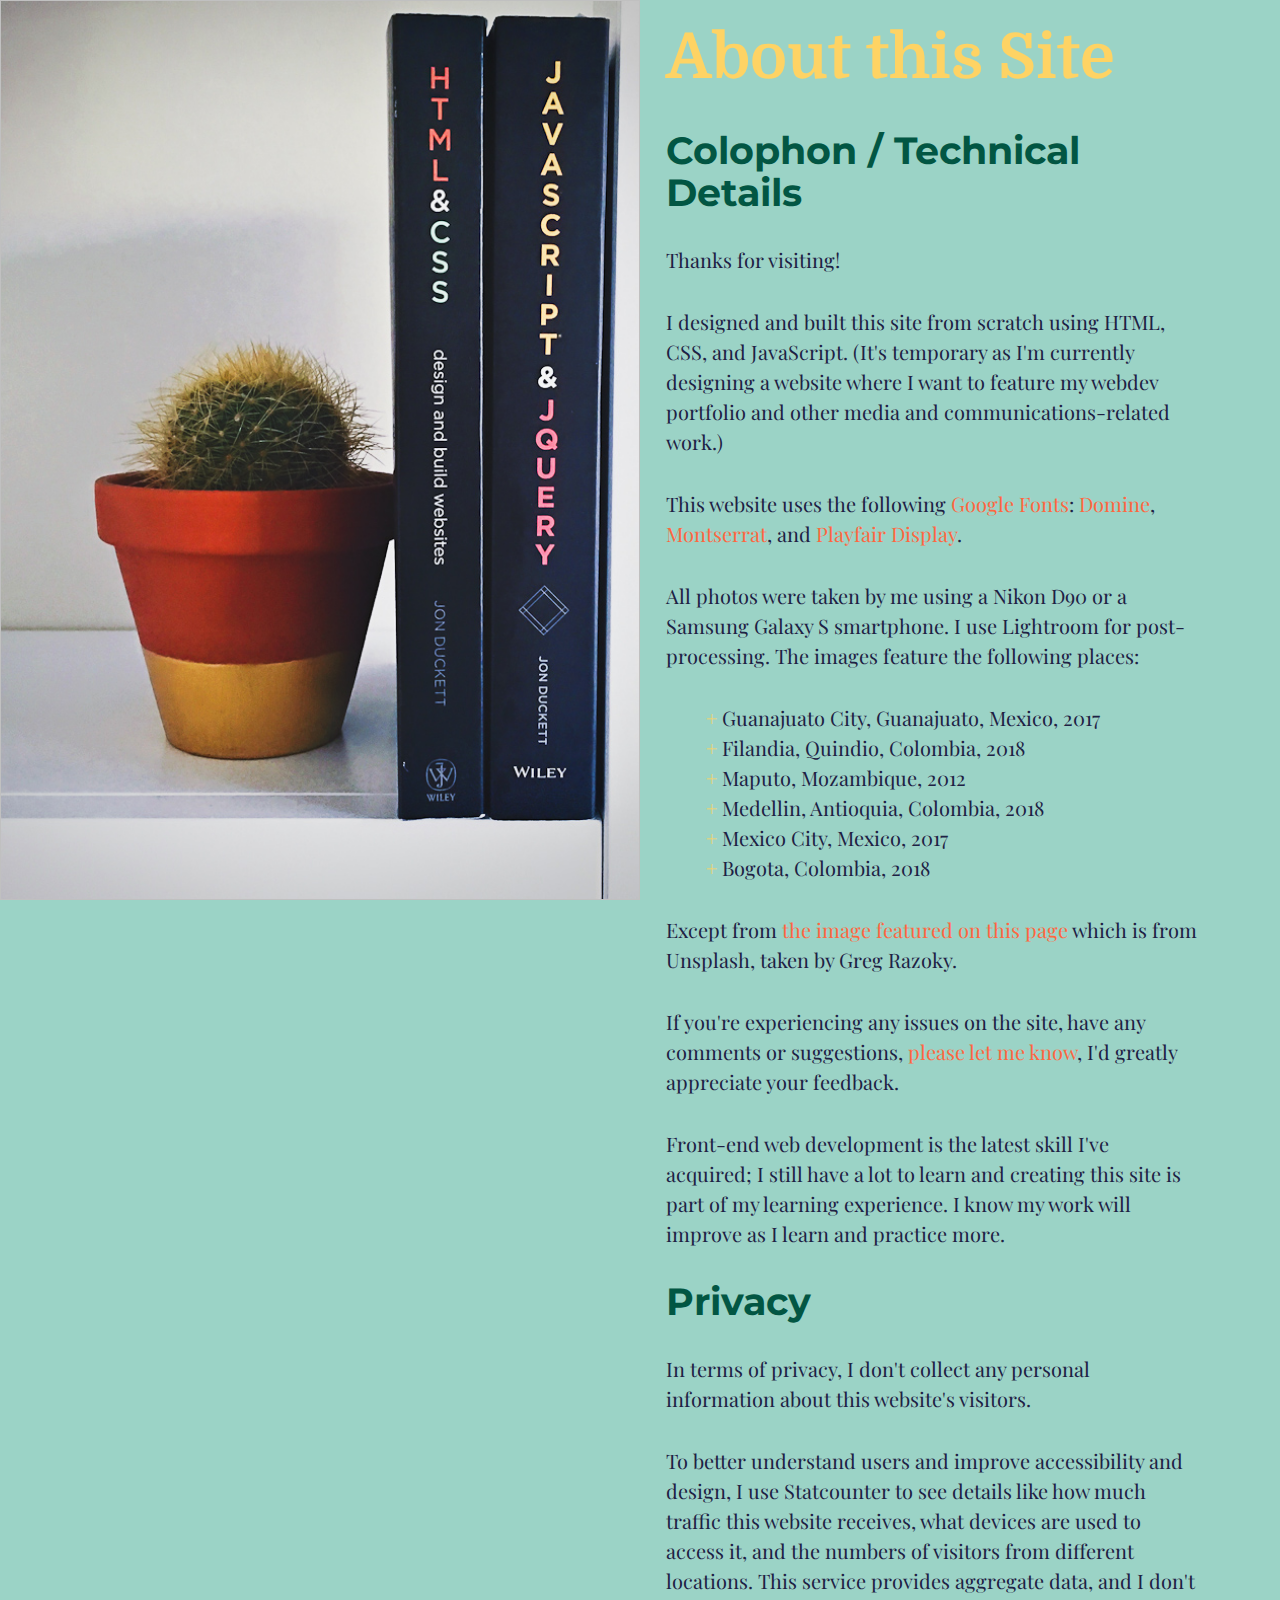
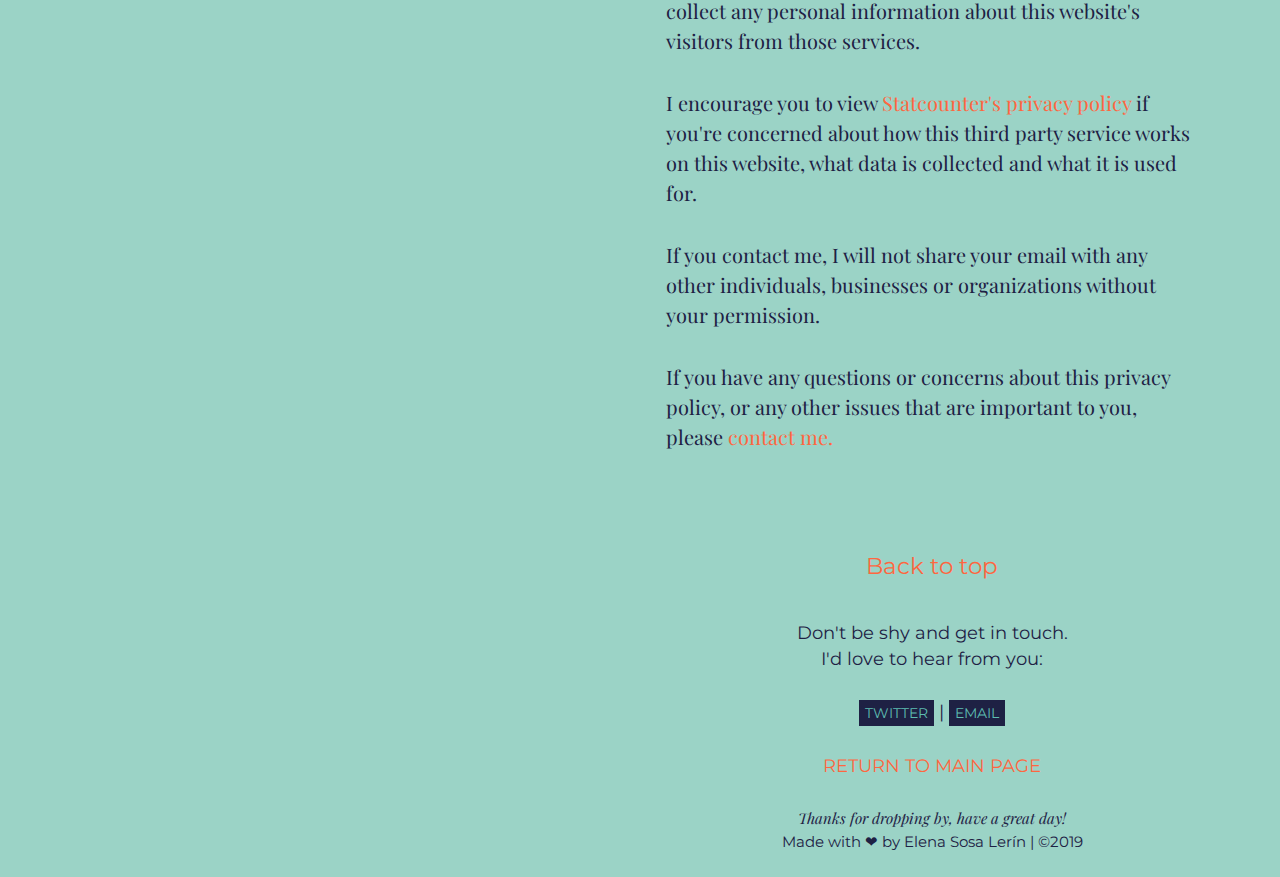
==== about-site.html @ 62a43a2b "major revamp" ====
<!DOCTYPE html>
<html lang="en">
  <head>
    <meta charset="utf-8" />
    <meta
      name="viewport"
      content="width=device-width, initial-scale=1, shrink-to-fit=no"
    />
    <meta
      name="description"
      content="Elena Sosa Lerín is a short, curious and creative international communications specialist with a decade of experience."
    />

    <link
      rel="apple-touch-icon"
      sizes="180x180"
      href="assets/apple-touch-icon.png"
    />
    <link
      rel="icon"
      type="image/png"
      sizes="32x32"
      href="assets/favicon-32x32.png"
    />
    <link
      rel="icon"
      type="image/png"
      sizes="16x16"
      href="assets/favicon-16x16.png"
    />
    <link rel="manifest" href="assets/site.webmanifest" />

    <link
      rel="stylesheet"
      href="https://use.fontawesome.com/releases/v5.8.1/css/all.css"
      integrity="sha384-50oBUHEmvpQ+1lW4y57PTFmhCaXp0ML5d60M1M7uH2+nqUivzIebhndOJK28anvf"
      crossorigin="anonymous"
    />
    <meta http-equiv="X-UA-Compatible" content="ie=edge" />
    <link href=
    https://cdnjs.cloudflare.com/ajax/libs/normalize/8.0.1/normalize.css>
    <link
      href="https://fonts.googleapis.com/css?family=Domine|Montserrat|Playfair+Display&display=swap"
      rel="stylesheet"
    />
    <link rel="stylesheet" href="styles.css" />
    <title>About Elena's Website</title>
  </head>

  <body>
    <section>

      <!-- Left side image -->
      <div class="imagesection">
          <img id="fullimage-2" />
        </div>
        
      <!-- Right side text -->
      <div class="text">
        <h2>About this Site</h2>
        <h3>Colophon / Technical Details</h3>
        <p>
          Thanks for visiting!
        </p>

        <p>
          I designed and built this site from scratch using HTML, CSS, and JavaScript. (It's temporary as I'm currently designing a website where I want to feature my webdev portfolio and other media and communications-related work.)
        </p>

        <p>
          This website uses the following <a href="https://fonts.google.com/" target="_blank"> Google Fonts</a>: <a href="https://fonts.google.com/specimen/Domine" target="_blank">Domine</a>, <a href="https://fonts.google.com/specimen/Montserrat" target="_blank">Montserrat</a>, and <a href="https://fonts.google.com/specimen/Playfair+Display" target="_blank">Playfair Display</a>.
        </p>
        <p>
          All photos were taken by me using a Nikon D90 or a Samsung Galaxy S smartphone. I use Lightroom for post-processing. The images feature the following places:
          <ul id="places">
            <li> <span>+</span> Guanajuato City, Guanajuato, Mexico, 2017</li>
            <li> <span>+</span> Filandia, Quindio, Colombia, 2018</li>
            <li> <span>+</span> Maputo, Mozambique, 2012</li>
            <li> <span>+</span> Medellin, Antioquia, Colombia, 2018</li>
            <li> <span>+</span> Mexico City, Mexico, 2017</li>
            <li> <span>+</span> Bogota, Colombia, 2018</li>
          </ul>
        </p>
        <p class="nodisplayinfo">
          Except from <a href="https://unsplash.com/photos/vw3Ahg4x1tY" target="_blank">the image featured on this page</a> which is from Unsplash, taken by Greg Razoky.
        </p>

        <p>
            If you're experiencing any issues on the site, have any comments or suggestions, <a href="mailto:elenasosalerin@gmail.com?subject=Hi!%20About%20your%20site" target="blank">please let me know</a>, I'd greatly appreciate your feedback. 
        </p>
            
        <p>Front-end web development is the latest skill I've acquired; I still have a lot to learn and creating this site is part of my learning experience. I know my work will improve as I learn and practice more.
        </p>

        <h3>Privacy</h3>
        <p>
          In terms of privacy, I don't collect any personal information about this website's
          visitors.
        </p>

        <p>To better understand users and improve accessibility and design, I use Statcounter to see details like how much traffic this website receives, what devices are used to access it, and the numbers of visitors from different locations. This service provides aggregate data, and I don't collect any personal information about this website's visitors from those services.</p>

        <p>I encourage you to view <a href="https://statcounter.com/about/legal/" target="_blank"> Statcounter's privacy policy</a> if you're concerned about how this third party service works on this website, what data is collected and what it is used for.</p>

        <p>If you contact me, I will not share your email with any other individuals, businesses or organizations without your permission.</p>
        <p>If you have any questions or concerns about this privacy policy, or any other issues that are important to you, please <a
          href="mailto:elenasosalerin@gmail.com?subject=Hey%20there,%20Elena!" target="blank">contact me.</a></p>


        <br>
        <!-- Footer -->

        <!-- Back to top button -->
        <p class="footer-info" id="back-to-top">
          <a href="#">Back to top <i class="fas fa-chevron-up"></i></a>
        </p>
        <!-- Twitter and email info -->
        <p class="footer-info" id="get-in-touch">
          Don't be shy and get in touch.<br />
          I'd love to hear from you:<br /> <br />
          <a href="https://twitter.com/e_sarin" target="_blank"
            ><i class="fab fa-twitter"></i> Twitter</a
          >
          |
          <a
            href="mailto:elenasosalerin@gmail.com?subject=Hey%20there,%20Elena!"
            target="blank"
            ><i class="fas fa-envelope"></i> Email</a
          >
        </p>
        <!-- About this site info -->
        <p class="footer-info" id="about-site">
          <a href="index.html">Return to Main Page</a>
        </p>

        <!-- Copyright info -->
        <p class="footer-info" id="copyright">
          <span>Thanks for dropping by, have a great day!</span><br />
          Made with &#10084; by Elena Sosa Lerín | &copy;2019
        </p>
      </div>
      </div>

      
    </section>

    <script src="script.js"></script>
    <!-- Default Statcounter code for My personal website
https://esarin.design/ -->
<script type="text/javascript">
  var sc_project=12026787; 
  var sc_invisible=1; 
  var sc_security="6c1b1b51"; 
  </script>
  <script type="text/javascript" src="https://www.statcounter.com/counter/counter.js" async></script>
  </body>
</html>
---- styles.css ----
/* * * * * * * * * * * * * * * * * * * * *
General
* * * * * * * * * * * * * * * * * * * * */
* {
  box-sizing: border-box;
}

body {
  font-family: "Playfair Display", serif;
  font-size: 1.25em;
  color: #1e2144;
  background-color: rgba(4, 144, 113, 0.4);
  line-height: 1.5;
  margin: 0;
}

/* * * * * * * * * * * * * * * * * * * * *
Sections' Details 
* * * * * * * * * * * * * * * * * * * * */

section {
  display: flex;
  flex-direction: row;
}

section:nth-child(even) {
  flex-direction: row-reverse;
}

section div {
  width: 50%;
}

/* * * * * * * * * * * * * * * * * * * * *
Text Section Details 
* * * * * * * * * * * * * * * * * * * * */

/* GENERAL LINKS STYLING */

a {
  color: #ff6640;
  text-decoration: none;
  background-image: linear-gradient(currentColor, currentColor);
  background-position: 0% 100%;
  background-repeat: no-repeat;
  background-size: 0% 4px;
  transition: background-size cubic-bezier(0, 0.5, 0, 1) 0.8s;
}

a:hover,
a:focus {
  color: #fed364;
  text-decoration: none;
  background-size: 100% 4px;
}

ul {
  list-style-type: none;
}
section div.text {
  padding: 24px 82px 0 26px;
}

/* HEADERS */

h2 {
  font-family: "Domine", serif;
  font-size: 3.125em;
  line-height: 1.1;
  margin: 0 0 0.6em 0;
}

h3 {
  font-family: "Montserrat", sans-serif;
  font-size: 1.875em;
  line-height: 1.1;
  margin: 0 0 0.6em 0;
}

h2 span {
  color: #fed364;
  cursor: cell;
  transition: color 3s;
  transition-delay: 5s;
}

h2 span:hover {
  transition: color 0s;
}

h2 span:nth-child(1n):hover {
  color: #049071;
}

h2 span:nth-child(2n):hover {
  color: #1e2144;
}

h2 span:nth-child(3n):hover {
  color: #ff6640;
}

h3 span {
  color: #025643;
  cursor: cell;
  transition: color 3s;
  transition-delay: 5s;
}

h3 span:hover {
  transition: color 0s;
}

h3 span:nth-child(1n):hover {
  color: #44c0c9;
}

h3 span:nth-child(2n):hover {
  color: #ff6640;
}

h3 span:nth-child(3n):hover {
  color: #1e2144;
}

h3 span:nth-child(4n):hover {
  color: #fed364;
}

h3 span:nth-child(5n):hover {
  color: #5dbdb1;
}

/* PARAGRAPHS */

p {
  margin: 1.6em 0 1.6em 0;
}

#places span {
  color: #fed364;
  font-weight: 900;
}

/* FOOTER  */

.footer-info {
  font-family: "Montserrat", sans-serif;
  font-size: 0.875em;
  text-align: center;
}

#about-site a {
  text-transform: uppercase;
}

/* COLOR for SOCIAL MEDIA LINKS */

#get-in-touch a {
  font-size: 0.813em;
  text-transform: uppercase;
  text-decoration: none;
  color: #5dbdb1;
  background-color: #1e2144;
  padding: 4px 6px;
  transition: background-size 0.2s;
}

#get-in-touch a:hover {
  text-decoration: none;
  background-color: #fed364;
}

#back-to-top {
  font-size: 1.125em;
}

#copyright {
  font-size: 0.75em;
}

#copyright span {
  font-style: italic;
  font-family: "Playfair Display", serif;
}

/* * * * * * * * * * * * * * * * * * * * *
Image Section Details 
* * * * * * * * * * * * * * * * * * * * */

section div.imagesection {
  height: 100vh;
  position: sticky;
  position: -webkit-sticky;
  top: 0;
}

#fullimage {
  width: 100%;
  height: 100vh;
  background-size: cover;
  background-position: center;
}

/* image on about page */
#fullimage-2 {
  width: 100%;
  height: 100vh;
  background-image: url(assets/about-site.jpg);
  background-size: cover;
  background-position: center;
}

/* Buttons to change images in slider */

.buttons {
  width: 100%;
  padding: 72px;
  display: flex;
  align-items: baseline;
  justify-content: space-between;
  position: absolute;
  top: 580px;
}

#backButton {
  color: #fed364;
  font-size: 2.125em;
  background: none;
  border: none;
  transition: 0.3s ease-in;
}

#nextButton {
  color: #fed364;
  font-size: 2.125em;
  background: none;
  border: none;
  transition: 0.3s ease-in;
}

#backButton:hover {
  color: rgba(254, 211, 100, 0.5);
  cursor: pointer;
  border: none;
  outline: none;
}

#backButton:focus {
  border: none;
  outline: none;
}

#nextButton:hover {
  color: rgba(254, 211, 100, 0.5);
  cursor: pointer;
  border: none;
  outline: none;
}

#nextButton:focus {
  border: none;
  outline: none;
}

/* * * * * * * * * * * * * * * * * * * * *
Responsiveness
* * * * * * * * * * * * * * * * * * * * */

@media (min-width: 320px) and (max-width: 800px) {
  body {
    font-size: 1.375em;
  }

  h2 {
    font-size: 2.25em;
  }

  h3 {
    font-size: 1.75em;
  }

  section {
    display: block;
  }

  section div {
    width: 100%;
  }

  section div.text {
    padding: 18px 28px;
  }

  .buttons {
    top: 220px;
    padding: 20px;
  }

  section div.imagesection {
    height: 76vw;
  }

  section #fullimage {
    height: 76vw;
  }

  section #fullimage-2 {
    height: 76vw;
  }

  .footer-info {
    font-size: 0.938em;
  }

  #copyright {
    font-size: 0.688em;
  }
}

@media only screen and (min-device-width: 320px) and (max-device-width: 800px) and (orientation: portrait) and (-webkit-min-device-pixel-ratio: 1) {
  body {
    font-size: 1.375em;
  }

  h2 {
    font-size: 2.25em;
  }

  h3 {
    font-size: 1.75em;
  }

  .buttons {
    top: 160px;
    padding: 20px;
  }

  section div.imagesection {
    height: 76vw;
  }

  section #fullimage {
    height: 76vw;
  }

  section #fullimage-2 {
    height: 76vw;
  }
}
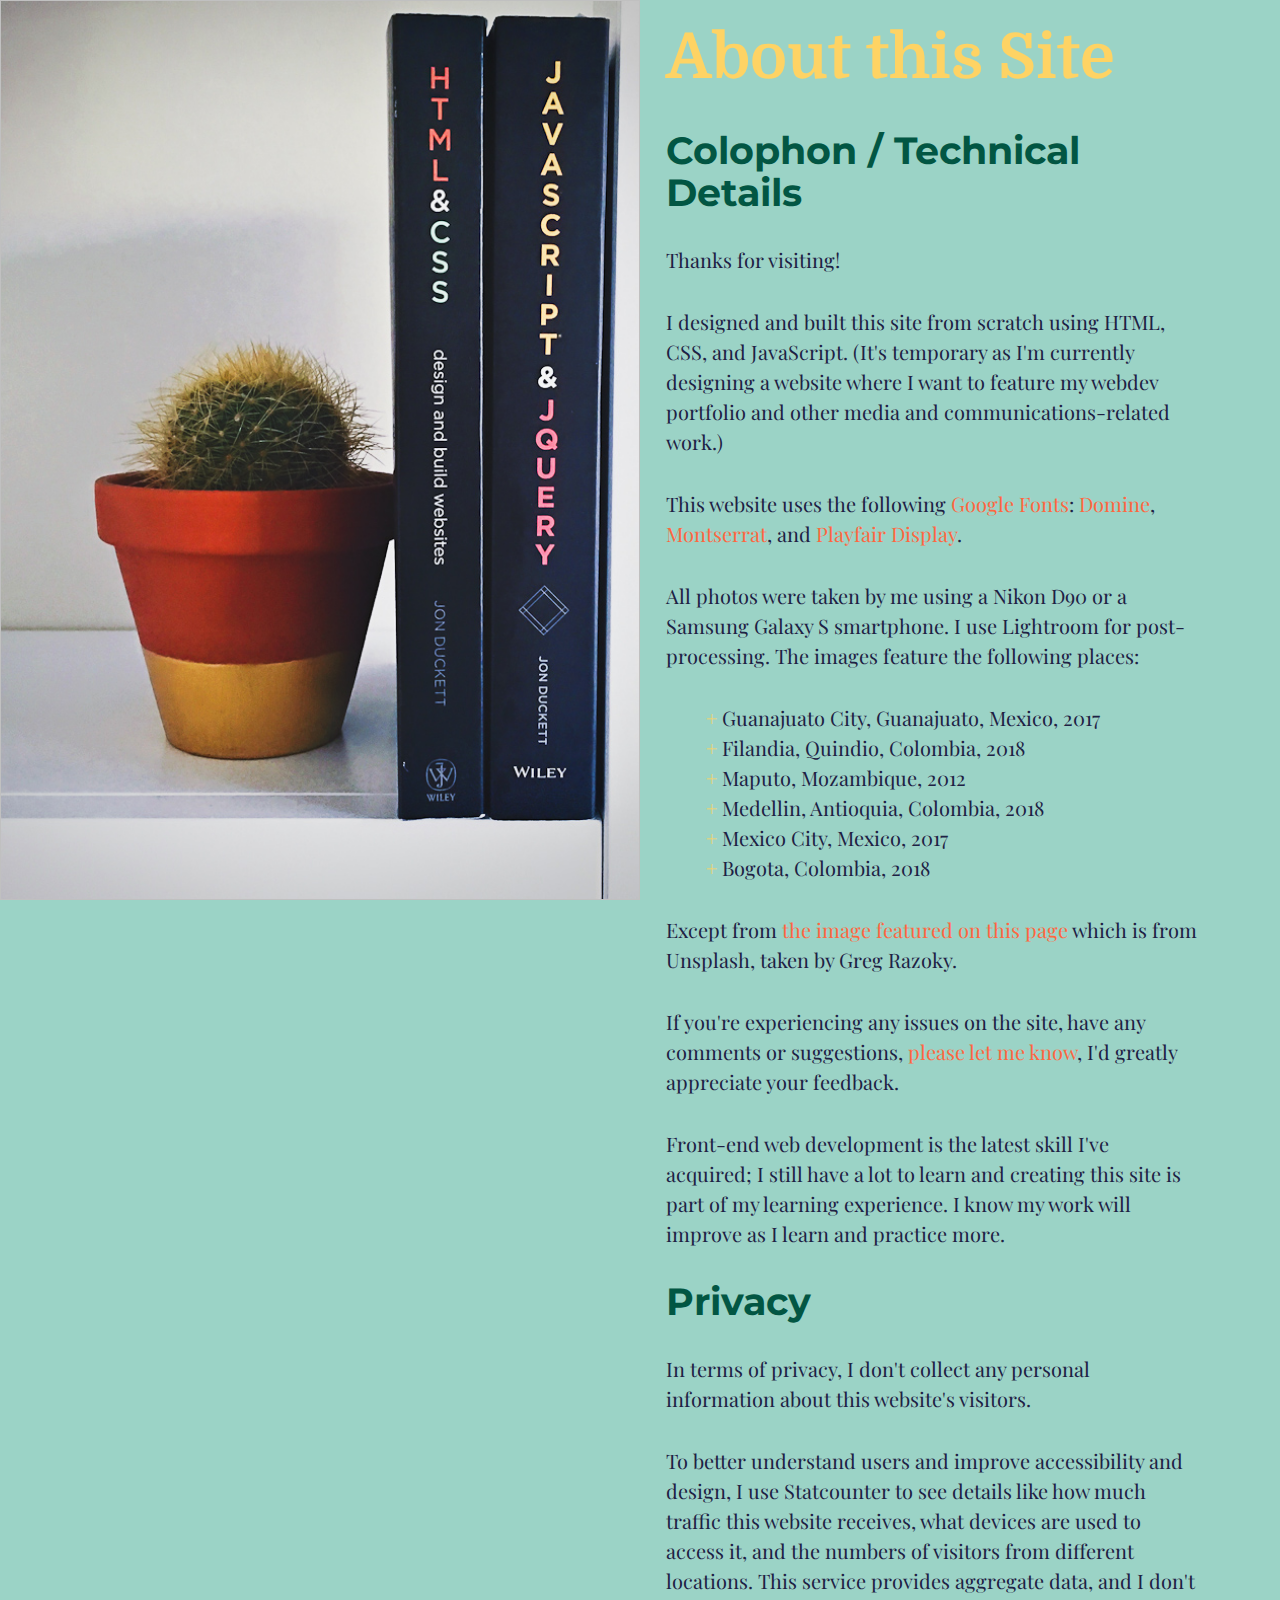
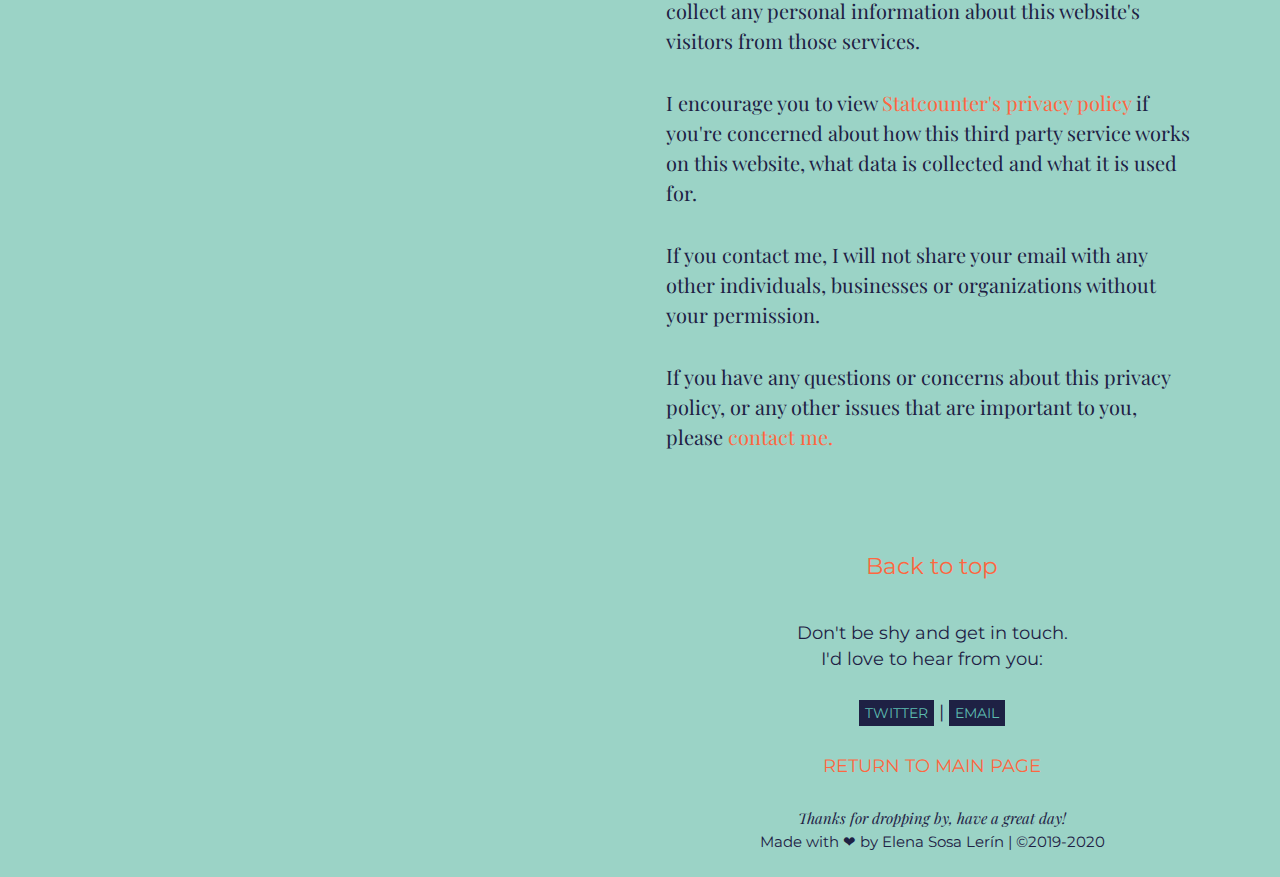
==== commit abc9cf96: "minor editorial additions" ====
--- a/about-site.html
+++ b/about-site.html
@@ -6,10 +6,20 @@
       name="viewport"
       content="width=device-width, initial-scale=1, shrink-to-fit=no"
     />
+    <meta http-equiv="X-UA-Compatible" content="IE=edge,chrome=1" />
+
     <meta
       name="description"
-      content="Elena Sosa Lerín is a short, curious and creative international communications specialist with a decade of experience."
+      content="Elena Sosa Lerín is a short, curious, and creative international communications specialist who writes, shoots, and codes."
     />
+    <meta
+      name="keywords"
+      content="elena, sosa, lerin, elena sosa lerin,
+    communications, digital communications, writing, editing, websites, content,
+    content creating, public information"
+    />
+
+    <meta name="robots" content="index, follow" />
 
     <link
       rel="apple-touch-icon"
@@ -136,7 +146,7 @@
         <!-- Copyright info -->
         <p class="footer-info" id="copyright">
           <span>Thanks for dropping by, have a great day!</span><br />
-          Made with &#10084; by Elena Sosa Lerín | &copy;2019
+          Made with &#10084; by Elena Sosa Lerín | &copy;2019-2020
         </p>
       </div>
       </div>
--- a/styles.css
+++ b/styles.css
@@ -220,7 +220,7 @@
   align-items: baseline;
   justify-content: space-between;
   position: absolute;
-  top: 580px;
+  top: 74vh;
 }
 
 #backButton {
@@ -293,20 +293,20 @@
   }
 
   .buttons {
-    top: 220px;
+    top: 160px;
     padding: 20px;
   }
 
   section div.imagesection {
-    height: 76vw;
+    height: 70vw;
   }
 
   section #fullimage {
-    height: 76vw;
+    height: 70vw;
   }
 
   section #fullimage-2 {
-    height: 76vw;
+    height: 70vw;
   }
 
   .footer-info {
@@ -331,20 +331,24 @@
     font-size: 1.75em;
   }
 
+  section {
+    display: block;
+  }
+
   .buttons {
     top: 160px;
     padding: 20px;
   }
 
   section div.imagesection {
-    height: 76vw;
+    height: 70vw;
   }
 
   section #fullimage {
-    height: 76vw;
+    height: 70vw;
   }
 
   section #fullimage-2 {
-    height: 76vw;
-  }
-}
+    height: 70vw;
+  }
+}
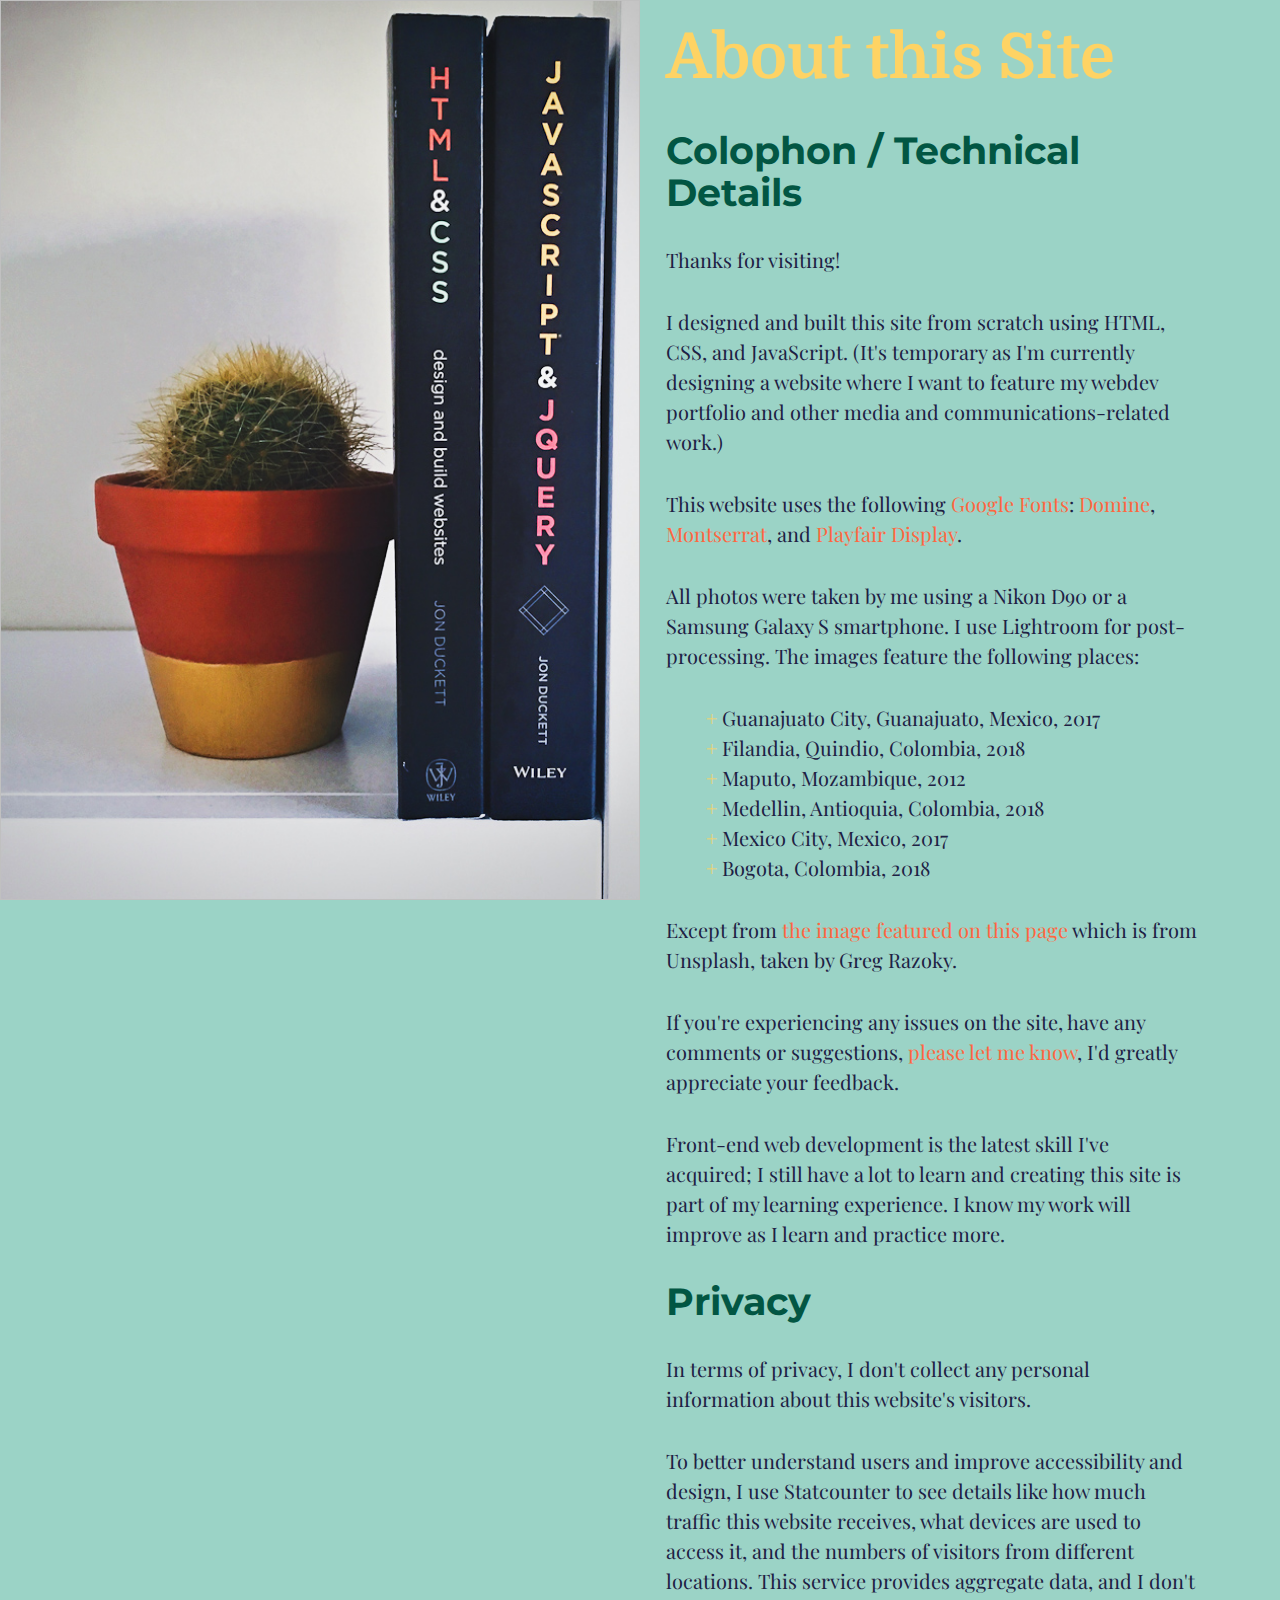
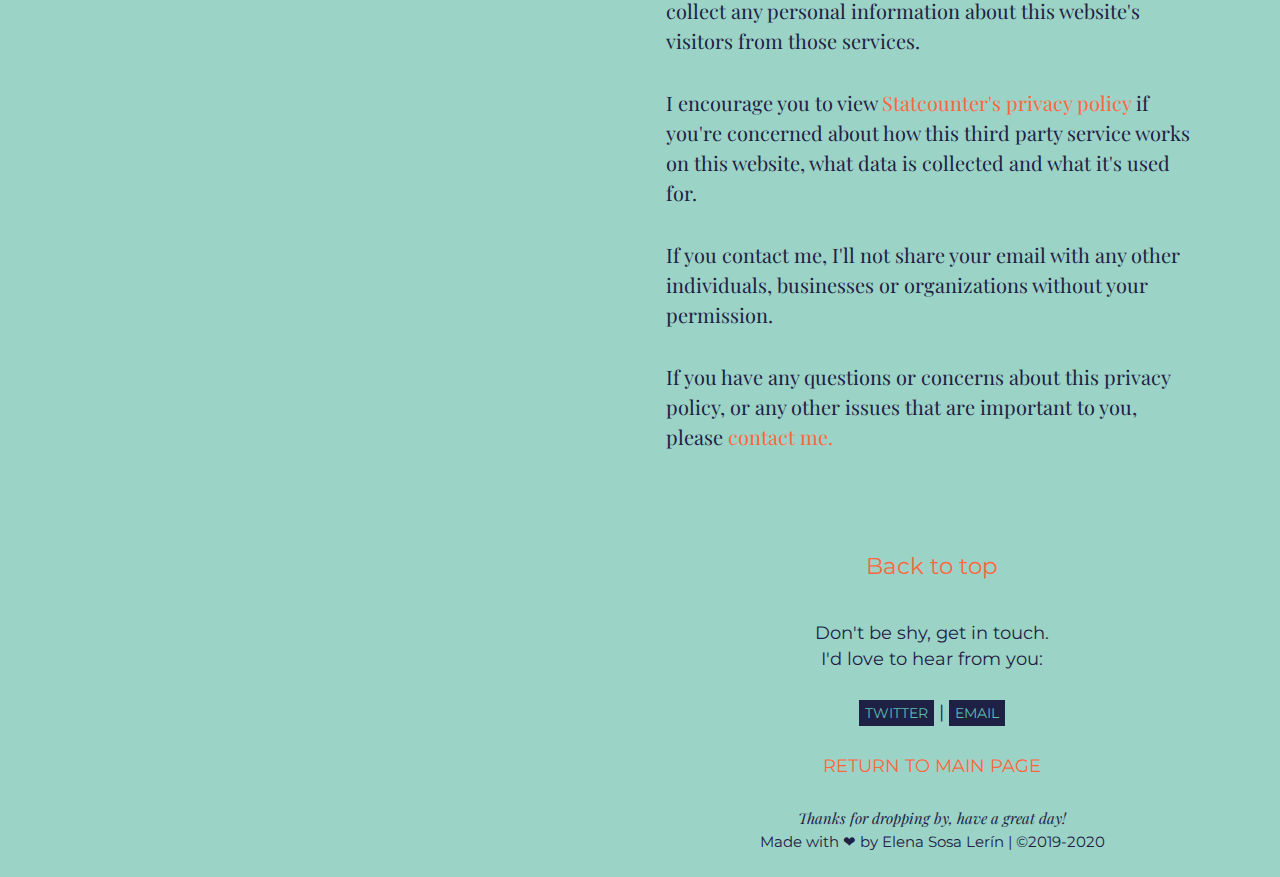
==== commit 505600ba: "minor editorial changes" ====
--- a/about-site.html
+++ b/about-site.html
@@ -110,9 +110,9 @@
 
         <p>To better understand users and improve accessibility and design, I use Statcounter to see details like how much traffic this website receives, what devices are used to access it, and the numbers of visitors from different locations. This service provides aggregate data, and I don't collect any personal information about this website's visitors from those services.</p>
 
-        <p>I encourage you to view <a href="https://statcounter.com/about/legal/" target="_blank"> Statcounter's privacy policy</a> if you're concerned about how this third party service works on this website, what data is collected and what it is used for.</p>
+        <p>I encourage you to view <a href="https://statcounter.com/about/legal/" target="_blank"> Statcounter's privacy policy</a> if you're concerned about how this third party service works on this website, what data is collected and what it's used for.</p>
 
-        <p>If you contact me, I will not share your email with any other individuals, businesses or organizations without your permission.</p>
+        <p>If you contact me, I'll not share your email with any other individuals, businesses or organizations without your permission.</p>
         <p>If you have any questions or concerns about this privacy policy, or any other issues that are important to you, please <a
           href="mailto:elenasosalerin@gmail.com?subject=Hey%20there,%20Elena!" target="blank">contact me.</a></p>
 
@@ -126,7 +126,7 @@
         </p>
         <!-- Twitter and email info -->
         <p class="footer-info" id="get-in-touch">
-          Don't be shy and get in touch.<br />
+          Don't be shy, get in touch.<br />
           I'd love to hear from you:<br /> <br />
           <a href="https://twitter.com/e_sarin" target="_blank"
             ><i class="fab fa-twitter"></i> Twitter</a
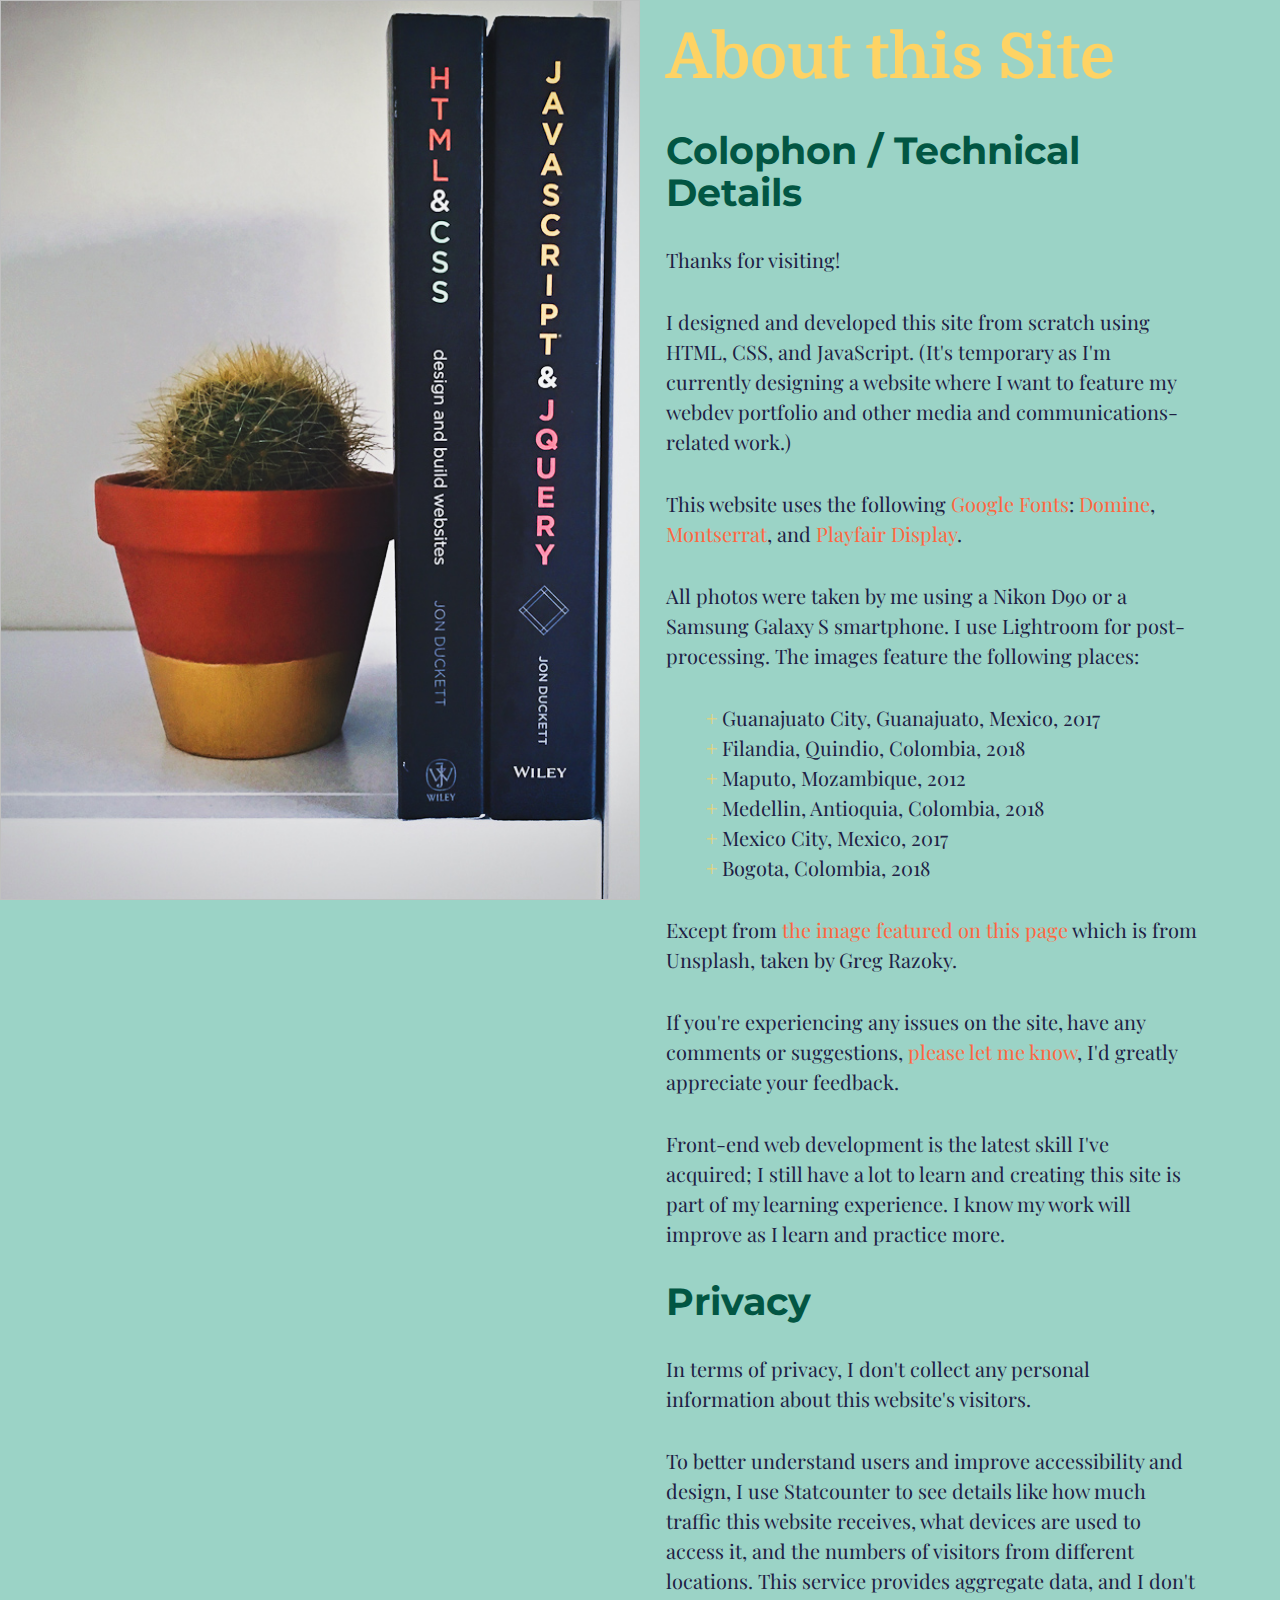
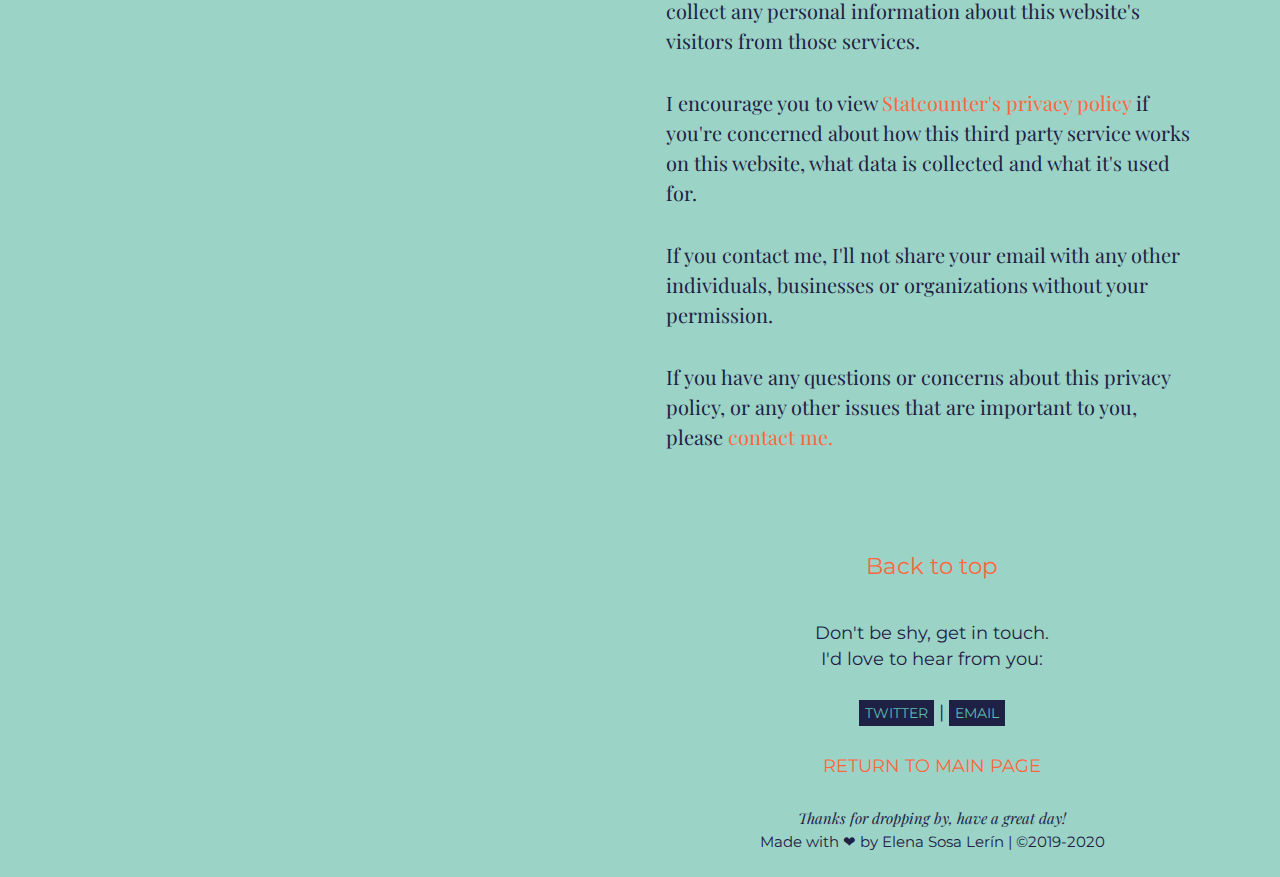
==== commit 589ff820: "editorial addition" ====
--- a/about-site.html
+++ b/about-site.html
@@ -74,7 +74,7 @@
         </p>
 
         <p>
-          I designed and built this site from scratch using HTML, CSS, and JavaScript. (It's temporary as I'm currently designing a website where I want to feature my webdev portfolio and other media and communications-related work.)
+          I designed and developed this site from scratch using HTML, CSS, and JavaScript. (It's temporary as I'm currently designing a website where I want to feature my webdev portfolio and other media and communications-related work.)
         </p>
 
         <p>
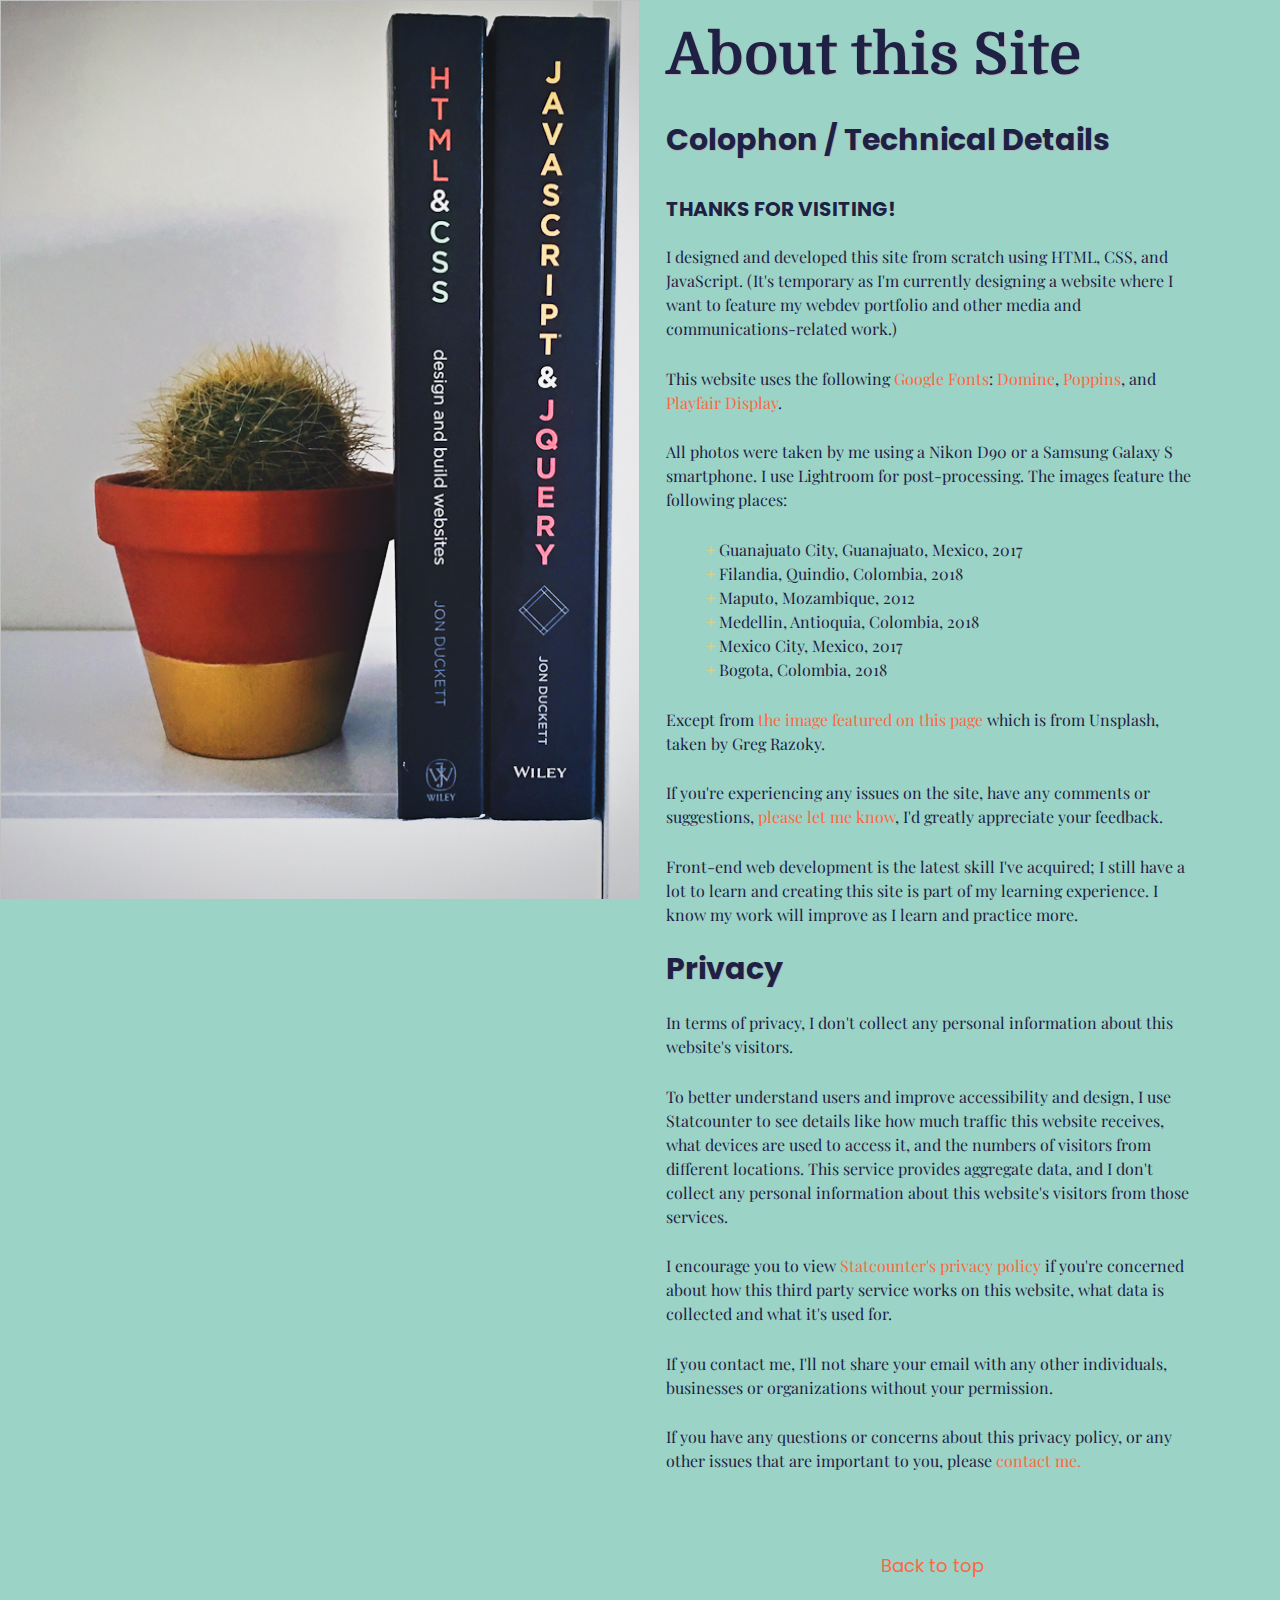
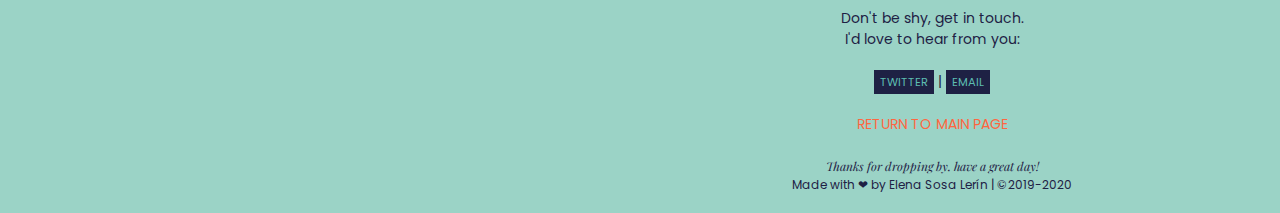
==== commit 3eb370b9: "Chanegd from JS to CSS the animation of my headline characters." ====
--- a/about-site.html
+++ b/about-site.html
@@ -50,9 +50,9 @@
     <link href=
     https://cdnjs.cloudflare.com/ajax/libs/normalize/8.0.1/normalize.css>
     <link
-      href="https://fonts.googleapis.com/css?family=Domine|Montserrat|Playfair+Display&display=swap"
-      rel="stylesheet"
-    />
+    href="https://fonts.googleapis.com/css?family=Domine|Poppins|Playfair+Display&display=swap"
+    rel="stylesheet"
+  />
     <link rel="stylesheet" href="styles.css" />
     <title>About Elena's Website</title>
   </head>
@@ -69,16 +69,17 @@
       <div class="text">
         <h2>About this Site</h2>
         <h3>Colophon / Technical Details</h3>
-        <p>
-          Thanks for visiting!
-        </p>
+        <br />
+        <h4>
+          THANKS FOR VISITING!
+        </h4>
 
         <p>
           I designed and developed this site from scratch using HTML, CSS, and JavaScript. (It's temporary as I'm currently designing a website where I want to feature my webdev portfolio and other media and communications-related work.)
         </p>
 
         <p>
-          This website uses the following <a href="https://fonts.google.com/" target="_blank"> Google Fonts</a>: <a href="https://fonts.google.com/specimen/Domine" target="_blank">Domine</a>, <a href="https://fonts.google.com/specimen/Montserrat" target="_blank">Montserrat</a>, and <a href="https://fonts.google.com/specimen/Playfair+Display" target="_blank">Playfair Display</a>.
+          This website uses the following <a href="https://fonts.google.com/" target="_blank"> Google Fonts</a>: <a href="https://fonts.google.com/specimen/Domine" target="_blank">Domine</a>, <a href="https://fonts.google.com/specimen/Poppins" target="_blank">Poppins</a>, and <a href="https://fonts.google.com/specimen/Playfair+Display" target="_blank">Playfair Display</a>.
         </p>
         <p>
           All photos were taken by me using a Nikon D90 or a Samsung Galaxy S smartphone. I use Lightroom for post-processing. The images feature the following places:
@@ -157,11 +158,11 @@
     <script src="script.js"></script>
     <!-- Default Statcounter code for My personal website
 https://esarin.design/ -->
-<script type="text/javascript">
+<!-- <script type="text/javascript">
   var sc_project=12026787; 
   var sc_invisible=1; 
   var sc_security="6c1b1b51"; 
   </script>
-  <script type="text/javascript" src="https://www.statcounter.com/counter/counter.js" async></script>
+  <script type="text/javascript" src="https://www.statcounter.com/counter/counter.js" async></script> -->
   </body>
 </html>
--- a/styles.css
+++ b/styles.css
@@ -1,25 +1,32 @@
 /* * * * * * * * * * * * * * * * * * * * *
+
 General
+
 * * * * * * * * * * * * * * * * * * * * */
+
 * {
   box-sizing: border-box;
 }
 
 body {
   font-family: "Playfair Display", serif;
-  font-size: 1.25em;
+  font-size: 1em;
   color: #1e2144;
   background-color: rgba(4, 144, 113, 0.4);
   line-height: 1.5;
   margin: 0;
+  -webkit-font-smoothing: antialiased;
 }
 
 /* * * * * * * * * * * * * * * * * * * * *
+
 Sections' Details 
+
 * * * * * * * * * * * * * * * * * * * * */
 
 section {
   display: flex;
+
   flex-direction: row;
 }
 
@@ -32,31 +39,42 @@
 }
 
 /* * * * * * * * * * * * * * * * * * * * *
+
 Text Section Details 
+
 * * * * * * * * * * * * * * * * * * * * */
 
 /* GENERAL LINKS STYLING */
 
 a {
   color: #ff6640;
+
   text-decoration: none;
+
   background-image: linear-gradient(currentColor, currentColor);
+
   background-position: 0% 100%;
+
   background-repeat: no-repeat;
+
   background-size: 0% 4px;
+
   transition: background-size cubic-bezier(0, 0.5, 0, 1) 0.8s;
 }
 
 a:hover,
 a:focus {
   color: #fed364;
+
   text-decoration: none;
+
   background-size: 100% 4px;
 }
 
 ul {
   list-style-type: none;
 }
+
 section div.text {
   padding: 24px 82px 0 26px;
 }
@@ -65,70 +83,142 @@
 
 h2 {
   font-family: "Domine", serif;
-  font-size: 3.125em;
+  font-size: 3.625em;
+
+  line-height: 1.1;
+  text-shadow: 1px 1px #b2b2b8;
+
+  margin: 0 0 0.6em 0;
+  -webkit-font-smoothing: antialiased;
+}
+
+h3 {
+  font-family: "Poppins";
+  font-size: 1.875em;
+  text-shadow: 1px 1px #b2b2b8;
   line-height: 1.1;
   margin: 0 0 0.6em 0;
-}
-
-h3 {
-  font-family: "Montserrat", sans-serif;
-  font-size: 1.875em;
+  -webkit-font-smoothing: antialiased;
+}
+
+h4 {
+  font-family: "Poppins";
+  font-size: 1.25em;
   line-height: 1.1;
   margin: 0 0 0.6em 0;
-}
-
-h2 span {
-  color: #fed364;
+  -webkit-font-smoothing: antialiased;
+}
+
+/* These animation classes, will be used by the JS
+
+to randomly assign animations to letters */
+
+/* - - - - - - - - - - - - - - - - - - - - - - - - - - - - - -
+
+ANIMATION CLASSES
+
+- - - - - - - - - - - - - - - - - - - - - - - - - - - - - - */
+
+/* Green */
+
+@keyframes fadeInGreen {
+  from {
+    color: #1e2144;
+  }
+
+  to {
+    color: #049071;
+  }
+}
+
+.animateGreen {
+  animation-duration: 4s;
+
+  animation-fill-mode: forwards;
+
+  animation-name: fadeInGreen;
+}
+
+/* Yellow */
+
+@keyframes fadeInYellow {
+  from {
+    color: #44c0c9;
+  }
+
+  to {
+    color: #fed364;
+  }
+}
+
+.animateYellow {
+  animation-duration: 5s;
+
+  animation-fill-mode: forwards;
+
+  animation-name: fadeInYellow;
+}
+
+/* Dark Blue */
+
+@keyframes fadeInDarkBlue {
+  from {
+    color: #049071;
+  }
+
+  to {
+    color: #1e2144;
+  }
+}
+
+.animateDarkBlue {
+  animation-duration: 4s;
+
+  animation-fill-mode: forwards;
+
+  animation-name: fadeInDarkBlue;
+}
+
+/* Pink */
+
+@keyframes fadeInPink {
+  from {
+    color: #1e2144;
+  }
+
+  to {
+    color: #ff6640;
+  }
+}
+
+.animatePink {
+  animation-duration: 5s;
+
+  animation-fill-mode: forwards;
+
+  animation-name: fadeInPink;
+}
+
+/* Hover Black */
+
+@keyframes hoverBlack {
+  from {
+    color: #44c0c9;
+  }
+
+  to {
+    color: #1e2144;
+  }
+}
+
+h3 span:hover,
+h2 span:hover {
   cursor: cell;
-  transition: color 3s;
-  transition-delay: 5s;
-}
-
-h2 span:hover {
-  transition: color 0s;
-}
-
-h2 span:nth-child(1n):hover {
-  color: #049071;
-}
-
-h2 span:nth-child(2n):hover {
-  color: #1e2144;
-}
-
-h2 span:nth-child(3n):hover {
-  color: #ff6640;
-}
-
-h3 span {
-  color: #025643;
-  cursor: cell;
-  transition: color 3s;
-  transition-delay: 5s;
-}
-
-h3 span:hover {
-  transition: color 0s;
-}
-
-h3 span:nth-child(1n):hover {
-  color: #44c0c9;
-}
-
-h3 span:nth-child(2n):hover {
-  color: #ff6640;
-}
-
-h3 span:nth-child(3n):hover {
-  color: #1e2144;
-}
-
-h3 span:nth-child(4n):hover {
-  color: #fed364;
-}
-
-h3 span:nth-child(5n):hover {
-  color: #5dbdb1;
+  animation-duration: 3s;
+
+  animation-fill-mode: forwards;
+
+  animation-name: hoverBlack;
 }
 
 /* PARAGRAPHS */
@@ -139,14 +229,17 @@
 
 #places span {
   color: #fed364;
+
   font-weight: 900;
 }
 
-/* FOOTER  */
+/* FOOTER */
 
 .footer-info {
-  font-family: "Montserrat", sans-serif;
+  font-family: "Poppins";
+
   font-size: 0.875em;
+
   text-align: center;
 }
 
@@ -158,16 +251,23 @@
 
 #get-in-touch a {
   font-size: 0.813em;
+
   text-transform: uppercase;
+
   text-decoration: none;
+
   color: #5dbdb1;
+
   background-color: #1e2144;
+
   padding: 4px 6px;
+
   transition: background-size 0.2s;
 }
 
 #get-in-touch a:hover {
   text-decoration: none;
+
   background-color: #fed364;
 }
 
@@ -181,90 +281,54 @@
 
 #copyright span {
   font-style: italic;
+
   font-family: "Playfair Display", serif;
 }
 
 /* * * * * * * * * * * * * * * * * * * * *
-Image Section Details 
+
+Image Section Details
+
 * * * * * * * * * * * * * * * * * * * * */
 
 section div.imagesection {
   height: 100vh;
+
   position: sticky;
+
   position: -webkit-sticky;
+
   top: 0;
 }
 
 #fullimage {
   width: 100%;
+
   height: 100vh;
+
   background-size: cover;
+
   background-position: center;
 }
 
 /* image on about page */
+
 #fullimage-2 {
   width: 100%;
+
   height: 100vh;
+
   background-image: url(assets/about-site.jpg);
+
   background-size: cover;
+
   background-position: center;
 }
 
-/* Buttons to change images in slider */
-
-.buttons {
-  width: 100%;
-  padding: 72px;
-  display: flex;
-  align-items: baseline;
-  justify-content: space-between;
-  position: absolute;
-  top: 74vh;
-}
-
-#backButton {
-  color: #fed364;
-  font-size: 2.125em;
-  background: none;
-  border: none;
-  transition: 0.3s ease-in;
-}
-
-#nextButton {
-  color: #fed364;
-  font-size: 2.125em;
-  background: none;
-  border: none;
-  transition: 0.3s ease-in;
-}
-
-#backButton:hover {
-  color: rgba(254, 211, 100, 0.5);
-  cursor: pointer;
-  border: none;
-  outline: none;
-}
-
-#backButton:focus {
-  border: none;
-  outline: none;
-}
-
-#nextButton:hover {
-  color: rgba(254, 211, 100, 0.5);
-  cursor: pointer;
-  border: none;
-  outline: none;
-}
-
-#nextButton:focus {
-  border: none;
-  outline: none;
-}
-
 /* * * * * * * * * * * * * * * * * * * * *
+
 Responsiveness
+
 * * * * * * * * * * * * * * * * * * * * */
 
 @media (min-width: 320px) and (max-width: 800px) {
@@ -292,11 +356,6 @@
     padding: 18px 28px;
   }
 
-  .buttons {
-    top: 160px;
-    padding: 20px;
-  }
-
   section div.imagesection {
     height: 70vw;
   }
@@ -320,7 +379,7 @@
 
 @media only screen and (min-device-width: 320px) and (max-device-width: 800px) and (orientation: portrait) and (-webkit-min-device-pixel-ratio: 1) {
   body {
-    font-size: 1.375em;
+    font-size: 1.25em;
   }
 
   h2 {
@@ -335,11 +394,6 @@
     display: block;
   }
 
-  .buttons {
-    top: 160px;
-    padding: 20px;
-  }
-
   section div.imagesection {
     height: 70vw;
   }
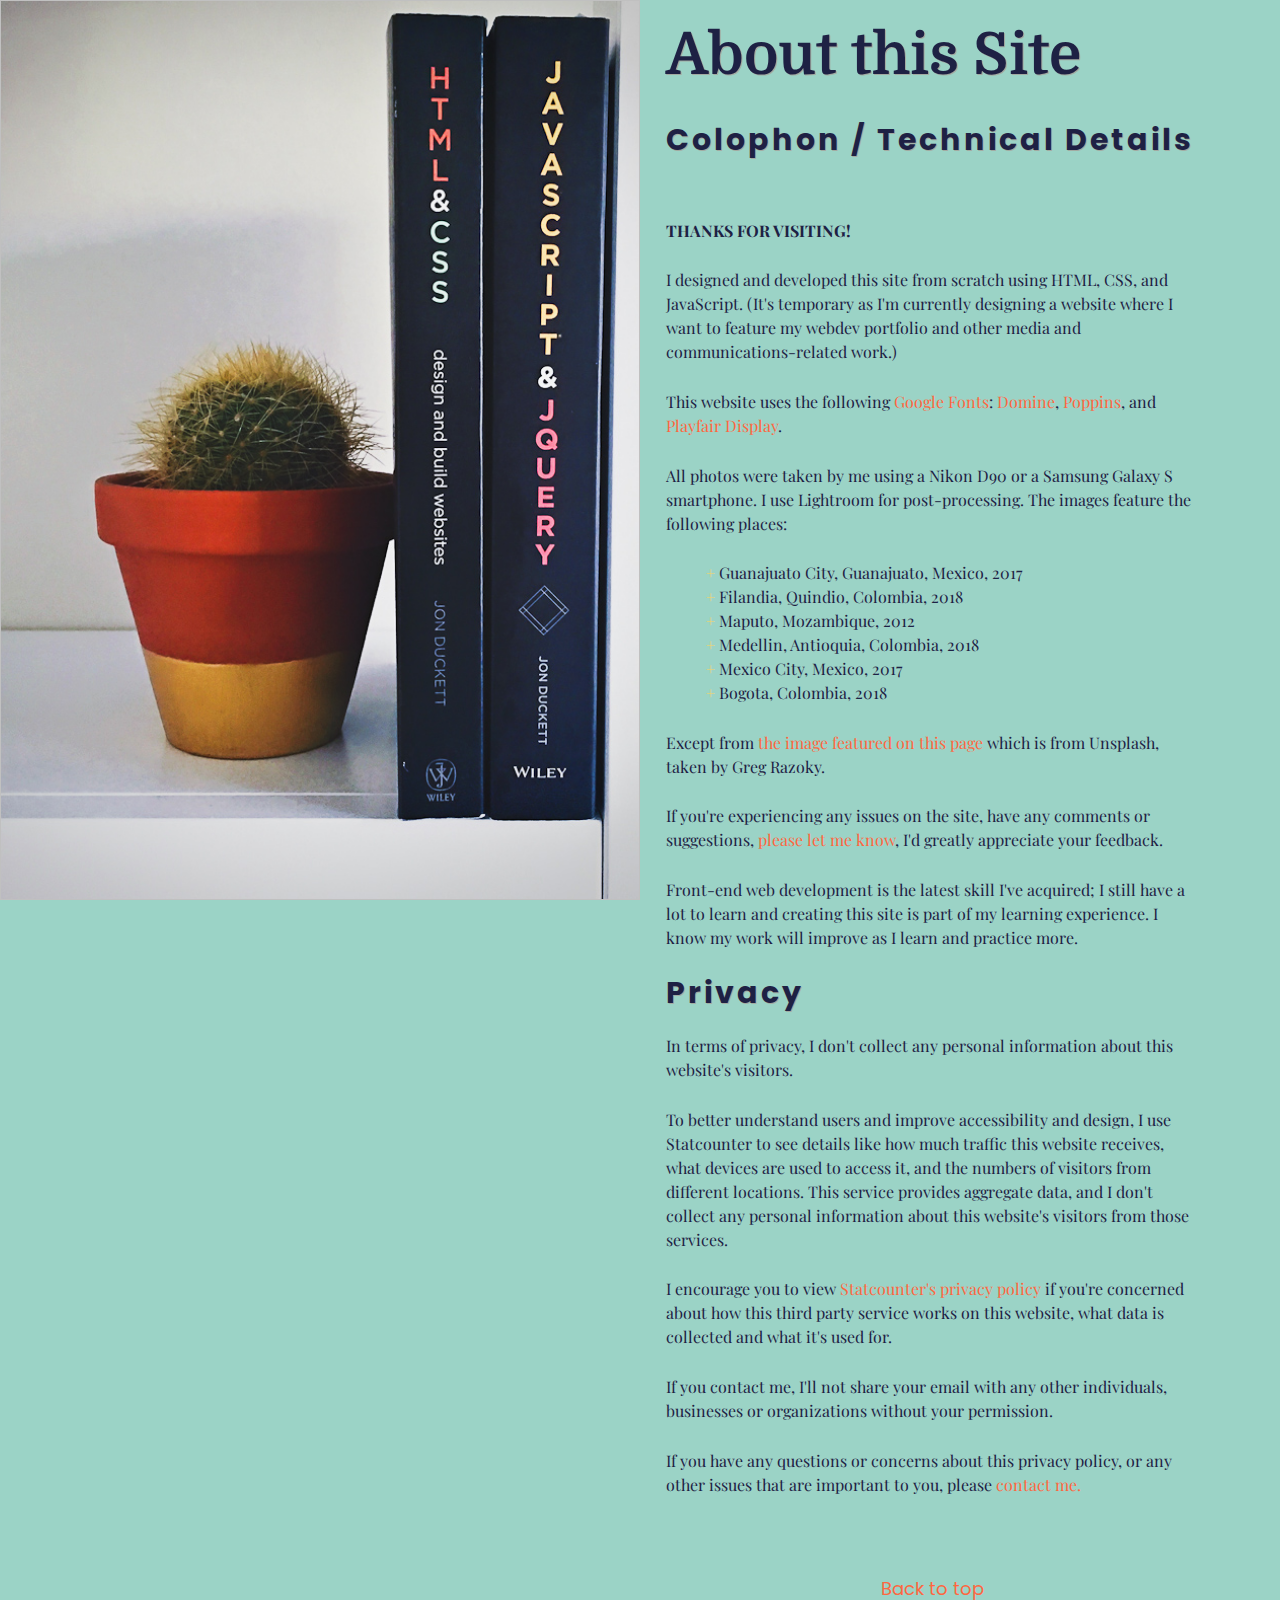
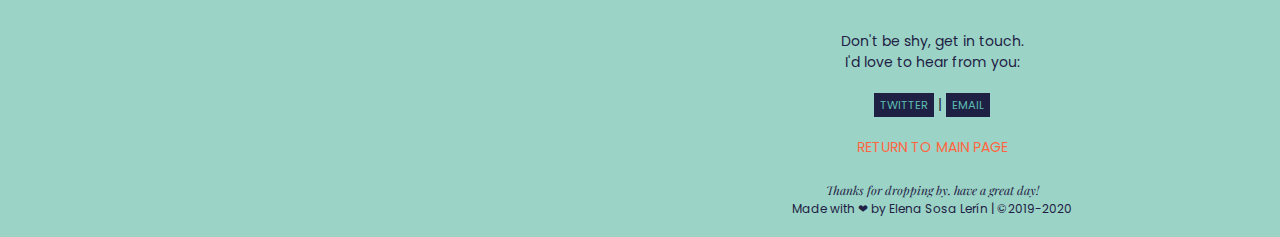
==== commit 40af9338: "added HTML ISO Country Code Reference" ====
--- a/about-site.html
+++ b/about-site.html
@@ -1,5 +1,5 @@
 <!DOCTYPE html>
-<html lang="en">
+<html lang="en-CA">
   <head>
     <meta charset="utf-8" />
     <meta
--- a/styles.css
+++ b/styles.css
@@ -64,7 +64,7 @@
 
 a:hover,
 a:focus {
-  color: #fed364;
+  color: #f8d469;
 
   text-decoration: none;
 
@@ -86,7 +86,7 @@
   font-size: 3.625em;
 
   line-height: 1.1;
-  text-shadow: 1px 1px #b2b2b8;
+  text-shadow: 1px 1px #a3aba2;
 
   margin: 0 0 0.6em 0;
   -webkit-font-smoothing: antialiased;
@@ -95,20 +95,13 @@
 h3 {
   font-family: "Poppins";
   font-size: 1.875em;
-  text-shadow: 1px 1px #b2b2b8;
+  letter-spacing: 0.1em;
+  text-shadow: 1px 1px #a3aba2;
   line-height: 1.1;
   margin: 0 0 0.6em 0;
   -webkit-font-smoothing: antialiased;
 }
 
-h4 {
-  font-family: "Poppins";
-  font-size: 1.25em;
-  line-height: 1.1;
-  margin: 0 0 0.6em 0;
-  -webkit-font-smoothing: antialiased;
-}
-
 /* These animation classes, will be used by the JS
 
 to randomly assign animations to letters */
@@ -147,7 +140,7 @@
   }
 
   to {
-    color: #fed364;
+    color: #f8d469;
   }
 }
 
@@ -228,7 +221,7 @@
 }
 
 #places span {
-  color: #fed364;
+  color: #f8d469;
 
   font-weight: 900;
 }
@@ -268,7 +261,7 @@
 #get-in-touch a:hover {
   text-decoration: none;
 
-  background-color: #fed364;
+  background-color: #f8d469;
 }
 
 #back-to-top {
